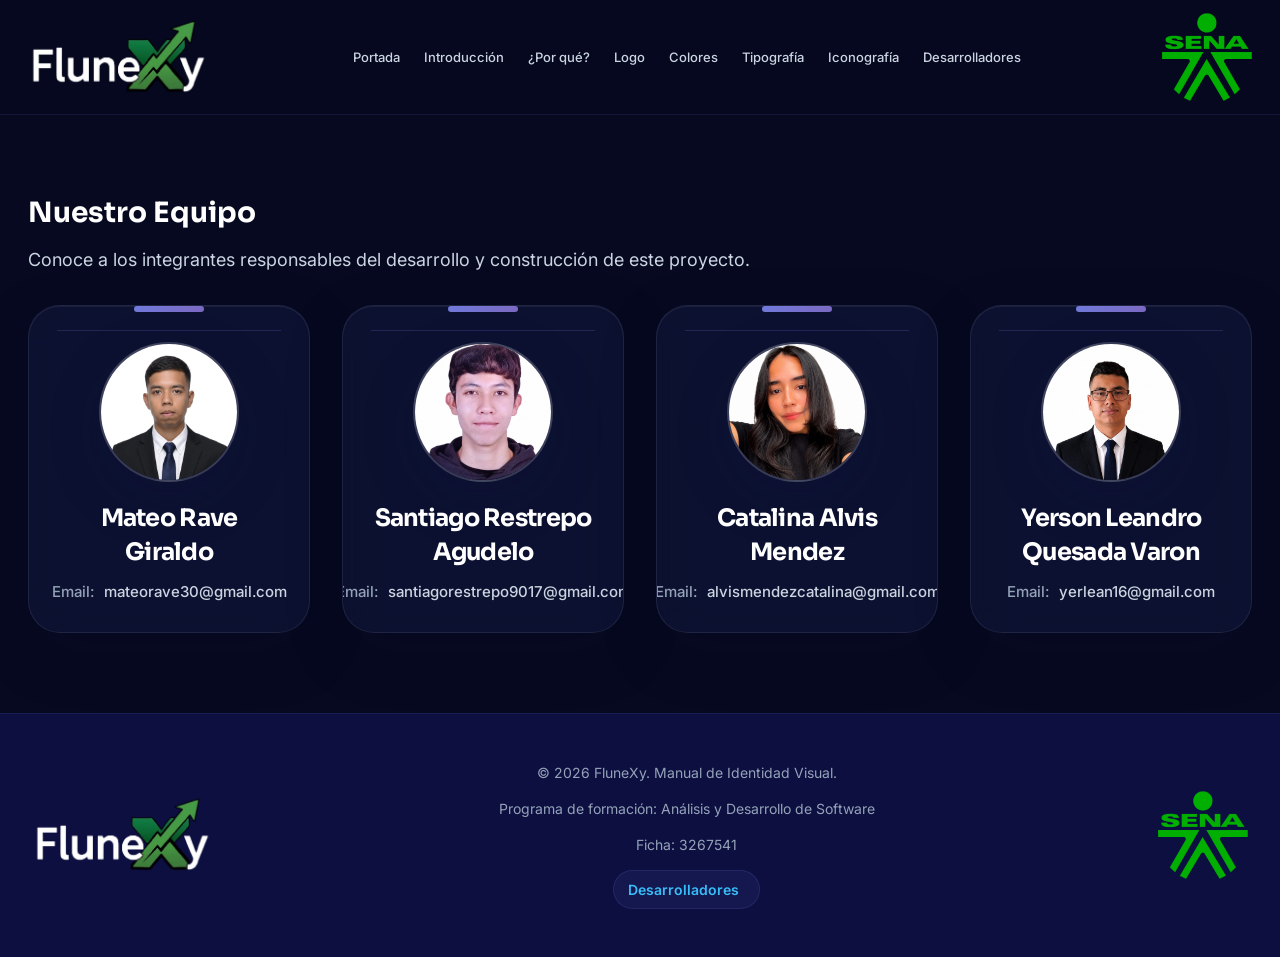
==== html/desarrolladores.html @ 852be143 "estructura manual identidad" ====
<!doctype html>
<html lang="es">
  <head>
    <meta charset="UTF-8" />
    <meta name="viewport" content="width=device-width, initial-scale=1.0" />
    <title>Desarrolladores - FluneXy</title>
    <link rel="preconnect" href="https://fonts.googleapis.com" />
    <link rel="preconnect" href="https://fonts.gstatic.com" crossorigin />
    <link
      href="https://fonts.googleapis.com/css2?family=Sora:wght@400;600;700&family=Inter:wght@400;500;600&display=swap"
      rel="stylesheet"
    />
    <link rel="stylesheet" href="../css/style.css" />
  </head>
  <body>
    <header class="header">
      <div class="header-container">
        <a class="logo-header" href="index.html" aria-label="Volver al inicio">
          <img
            src="../assets/images/flunexy logo.png"
            alt="FluneXy logo"
            width="48"
            height="48"
          />
        </a>
        <nav class="nav-header">
          <a href="index.html#portada">Portada</a>
          <a href="index.html#introduccion">Introducción</a>
          <a href="index.html#por-que">¿Por qué?</a>
          <a href="index.html#logotipo">Logo</a>
          <a href="index.html#colores">Colores</a>
          <a href="index.html#tipografia">Tipografía</a>
          <a href="index.html#iconografia">Iconografía</a>
          <a href="desarrolladores.html">Desarrolladores</a>
        </nav>
        <img
          class="logo-sena"
          src="../assets/images/logoSena.png"
          alt="SENA logo"
          width="60"
          height="60"
        />
      </div>
    </header>

    <main>
      <section class="section">
        <div class="container">
          <h1>Nuestro Equipo</h1>
          <p>
            Conoce a los integrantes responsables del desarrollo y construcción
            de este proyecto.
          </p>

          <div class="team-grid">
            <article class="team-card">
              <div class="team-card-line"></div>
              <div class="team-avatar">
                <img
                  src="../assets/images/Mateo Rave Giraldo.jpeg"
                  alt="Mateo Rave Giraldo"
                />
              </div>
              <div class="team-card-content">
                <h3>Mateo Rave Giraldo</h3>
                <p class="team-phone">
                  <span>Email:</span> mateorave30@gmail.com
                </p>
              </div>
            </article>

            <article class="team-card">
              <div class="team-card-line"></div>
              <div class="team-avatar">
                <img
                  src="../assets/images/Santiago Restrepo Agudelo.jfif"
                  alt="Santiago Restrepo Agudelo"
                />
              </div>
              <div class="team-card-content">
                <h3>Santiago Restrepo Agudelo</h3>
                <p class="team-phone">
                  <span>Email:</span> santiagorestrepo9017@gmail.com
                </p>
              </div>
            </article>

            <article class="team-card">
              <div class="team-card-line"></div>
              <div class="team-avatar">
                <img
                  src="../assets/images/Luzdiwi Catalina.jpeg"
                  alt="Luzdiwi Catalina Mendez Galvis"
                />
              </div>
              <div class="team-card-content">
                <h3>Catalina Alvis Mendez</h3>
                <p class="team-phone">
                  <span>Email:</span> alvismendezcatalina@gmail.com
                </p>
              </div>
            </article>

            <article class="team-card">
              <div class="team-card-line"></div>
              <div class="team-avatar">
                <img
                  src="../assets/images/Yerson Leandro Quesada.jfif"
                  alt="Yerson Leandro Quesada Varon"
                />
              </div>
              <div class="team-card-content">
                <h3>Yerson Leandro Quesada Varon</h3>
                <p class="team-phone">
                  <span>Email:</span> yerlean16@gmail.com
                </p>
              </div>
            </article>
          </div>
        </div>
      </section>
    </main>

    <footer class="footer">
      <div class="footer-content">
        <img
          src="../assets/images/flunexy logo.png"
          alt="FluneXy logo"
          width="80"
          height="80"
          class="footer-logo-flunexy"
        />
        <div class="footer-text">
          <p>&copy; 2026 FluneXy. Manual de Identidad Visual.</p>
          <p>Programa de formación: Análisis y Desarrollo de Software</p>
          <p>Ficha: 3267541</p>
          <p>
            <a class="footer-action-link" href="desarrolladores.html"
              >Desarrolladores <span aria-hidden="true"></span
            ></a>
          </p>
        </div>
        <img
          src="../assets/images/logoSena.png"
          alt="SENA logo"
          width="70"
          height="70"
          class="footer-logo-sena"
        />
      </div>
    </footer>
  </body>
</html>
---- css/style.css ----
@import url(Tokens.css);
* {
    margin: 0;
    padding: 0;
    box-sizing: border-box;
}

body {
    font-family: 'Inter', sans-serif;
    background-color: var(--bg-deep);
    color: var(--slate300);
    line-height: 1.6;
    overflow-x: hidden;
}

/* HEADER */
.header {
    background-color: rgba(var(--bg-deep-rgb), 0.95);
    backdrop-filter: blur(10px);
    position: sticky;
    top: 0;
    z-index: 1000;
    border-bottom: 1px solid rgba(var(--indigo-rgb), 0.1);
}

.header-container {
    max-width: 1440px;
    margin: 0 auto;
    padding: 12px 32px;
    display: flex;
    justify-content: space-between;
    align-items: center;
    gap: 24px;
}

.logo-header {
    display: flex;
    align-items: center;
    gap: 12px;
    font-family: 'Sora', sans-serif;
    font-size: 24px;
    font-weight: 700;
    color: var(--white);
    text-decoration: none;
}

.logo-header img {
    height: 80px;
    width: auto;
    max-height: 80px;
    object-fit: contain;
}

.logo-preview img,
.logo-incorrect img {
    width: 100%;
    height: 100%;
    object-fit: cover;
    display: block;
}

.logo-hero {
    margin-bottom: 48px;
}

.logo-hero img {
    width: 280px;
    height: 280px;
    object-fit: contain;
}

.logo-content {
    display: flex;
    align-items: center;
    justify-content: center;
}

.hero-content {
    text-align: center;
    z-index: 1;
    max-width: 600px;
    display: flex;
    flex-direction: column;
    align-items: center;
    gap: 28px;
}

.nav-header {
    display: flex;
    gap: 20px;
    align-items: center;
}

.logo-incorrect img {
    width: auto;
    max-width: 180px;
    height: auto;
    max-height: 180px;
}

.nav-header a {
    color: var(--slate300);
    text-decoration: none;
    font-size: 14px;
    font-weight: 500;
    transition: color 0.3s ease;
    white-space: nowrap;
}

.nav-header a:hover {
    color: var(--indigo);
}

/* UTILITY CLASSES */
.container {
    max-width: 1440px;
    margin: 0 auto;
    padding: 0 32px;
}

.section {
    padding: 120px 0;
}

.section.bg-card {
    background-color: var(--bg-card);
}

.section h2 {
    margin-bottom: 56px;
}

/* TYPOGRAPHY */
h1 {
    font-family: 'Sora', sans-serif;
    font-size: 48px;
    font-weight: 700;
    line-height: 1.25;
    margin-bottom: 16px;
    color: var(--white);
}

h2 {
    font-family: 'Sora', sans-serif;
    font-size: 36px;
    font-weight: 600;
    line-height: 1.33;
    margin-bottom: 48px;
    color: var(--white);
}

h3 {
    font-family: 'Sora', sans-serif;
    font-size: 28px;
    font-weight: 700;
    line-height: 1.4;
    margin-bottom: 24px;
    color: var(--white);
}

p {
    font-family: 'Inter', sans-serif;
    font-size: 18px;
    font-weight: 400;
    line-height: 1.5;
    color: var(--slate300);
}

code {
    font-family: 'Courier New', monospace;
    background-color: rgba(var(--indigo-rgb), 0.1);
    padding: 4px 8px;
    border-radius: 4px;
    color: var(--indigo);
    font-size: 16px;
}

/* HERO SECTION */
.hero {
    padding: 120px 32px;
    display: flex;
    align-items: center;
    justify-content: center;
    min-height: 100vh;
    background: linear-gradient(135deg, var(--bg-deep) 0%, var(--bg-card) 100%);
    position: relative;
    overflow: hidden;
}

.hero::before {
    content: '';
    position: absolute;
    width: 400px;
    height: 400px;
    background: radial-gradient(circle, rgba(var(--indigo-rgb), 0.1) 0%, transparent 70%);
    border-radius: 50%;
    top: 10%;
    right: 5%;
    pointer-events: none;
}

.hero::after {
    content: '';
    position: absolute;
    width: 300px;
    height: 300px;
    background: radial-gradient(circle, rgba(var(--violet-rgb), 0.1) 0%, transparent 70%);
    border-radius: 50%;
    bottom: 10%;
    left: 5%;
    pointer-events: none;
}

.hero-content {
    text-align: center;
    z-index: 1;
    max-width: 600px;
}

.logo-hero {
    margin-bottom: 48px;
}

.logo-sena {
    width: 90px;
    height: 90px;
    object-fit: contain;
}



.hero h1 {
    font-size: 64px;
    margin-bottom: 16px;
    background: linear-gradient(135deg, var(--indigo) 0%, var(--violet) 100%);
    -webkit-background-clip: text;
    -webkit-text-fill-color: transparent;
    background-clip: text;
}

.subtitle {
    font-size: 28px;
    color: var(--slate300);
    margin-bottom: 16px;
}

.description {
    font-size: 18px;
    color: var(--slate400);
}

/* INTRO SECTION */
.intro-content {
    display: grid;
    grid-template-columns: 1fr;
    gap: 32px;
}

.intro-text p {
    margin-bottom: 20px;
    font-size: 18px;
    line-height: 1.8;
    color: var(--slate300);
}

/* WHY GRID */
.why-grid {
    display: grid;
    grid-template-columns: repeat(auto-fit, minmax(250px, 1fr));
    gap: 32px;
    margin-top: 32px;
}

.why-list{
  display: grid;
  gap: 20px;
}

.why-card {
    background-color: rgba(var(--indigo-rgb), 0.05);
    border: 1px solid rgba(var(--indigo-rgb), 0.2);
    padding: 32px;
    border-radius: 16px;
    transition: all 0.3s ease;
}

.why-card:hover {
    background-color: rgba(var(--indigo-rgb), 0.1);
    border-color: rgba(var(--indigo-rgb), 0.4);
    transform: translateY(-4px);
}

.why-card h3 {
    margin-bottom: 16px;
}

.why-card p {
    font-size: 16px;
}

.team-grid {
    display: grid;
    grid-template-columns: repeat(4, minmax(0, 1fr));
    gap: 32px;
    margin-top: 32px;
}

.team-card {
    position: relative;
    background: rgba(15, 20, 55, 0.75);
    border: 1px solid rgba(255, 255, 255, 0.08);
    border-radius: 32px;
    padding: 36px 28px 28px;
    display: flex;
    flex-direction: column;
    align-items: center;
    gap: 20px;
    text-align: center;
    overflow: hidden;
    transition: transform 0.3s ease, box-shadow 0.3s ease, background 0.3s ease;
    box-shadow:
        0 20px 60px rgba(7, 9, 32, 0.18),
        inset 0 1px 0 rgba(255, 255, 255, 0.06);
    backdrop-filter: blur(18px);
}

.team-card::before {
    content: '';
    position: absolute;
    top: 0;
    left: 50%;
    transform: translateX(-50%);
    width: 70px;
    height: 6px;
    background: linear-gradient(135deg, rgba(var(--indigo-rgb), 0.95), rgba(var(--violet-rgb), 0.8));
    border-radius: 999px;
    opacity: 0.9;
}

.team-card:hover {
    transform: translateY(-10px);
    box-shadow:
        0 30px 80px rgba(7, 9, 32, 0.25),
        inset 0 1px 0 rgba(255, 255, 255, 0.08);
    background: rgba(15, 20, 55, 0.88);
}

.team-card:hover .team-avatar {
    transform: scale(1.04);
}

.team-card-line {
    position: absolute;
    top: 24px;
    left: 28px;
    right: 28px;
    height: 1px;
    background: rgba(var(--indigo-rgb), 0.18);
}

.team-card-badge {
    position: absolute;
    top: 22px;
    right: 28px;
    background: rgba(var(--green-rgb), 0.14);
    color: var(--green);
    border: 1px solid rgba(var(--green-rgb), 0.26);
    padding: 6px 12px;
    border-radius: 999px;
    font-size: 13px;
    font-weight: 600;
    letter-spacing: 0.02em;
}

.team-avatar {
    width: 140px;
    height: 140px;
    border-radius: 50%;
    overflow: hidden;
    display: grid;
    place-items: center;
    background: linear-gradient(180deg, rgba(255, 255, 255, 0.08), rgba(255, 255, 255, 0.02));
    border: 2px solid rgba(255, 255, 255, 0.16);
    box-shadow: 0 18px 50px rgba(15, 20, 55, 0.25);
    transition: transform 0.3s ease, box-shadow 0.3s ease;
}

.team-avatar img {
    width: 100%;
    height: 100%;
    object-fit: cover;
    display: block;
}

.team-card-content {
    width: 100%;
    display: flex;
    flex-direction: column;
    gap: 12px;
    align-items: center;
}

.team-card h3 {
    margin: 0;
    font-size: 24px;
    letter-spacing: -0.03em;
    color: var(--white);
}

.team-role {
    margin: 0;
    padding: 8px 18px;
    border-radius: 999px;
    background: rgba(var(--indigo-rgb), 0.12);
    color: var(--slate100);
    font-size: 14px;
    font-weight: 600;
}

.team-phone {
    margin: 0;
    display: flex;
    align-items: center;
    gap: 10px;
    color: var(--slate300);
    font-size: 15px;
    font-weight: 500;
}

.team-phone span {
    color: var(--slate400);
}

.team-contact {
    display: inline-flex;
    align-items: center;
    justify-content: center;
    gap: 10px;
    width: 100%;
    max-width: 220px;
    padding: 14px 20px;
    border-radius: 999px;
    background: linear-gradient(135deg, rgba(var(--indigo-rgb), 0.9), rgba(var(--violet-rgb), 0.85));
    color: var(--white);
    text-decoration: none;
    font-weight: 600;
    transition: transform 0.3s ease, box-shadow 0.3s ease, opacity 0.3s ease;
    box-shadow: 0 14px 30px rgba(var(--indigo-rgb), 0.2);
}

.team-contact:hover {
    transform: translateY(-2px);
    box-shadow: 0 18px 38px rgba(var(--indigo-rgb), 0.28);
    opacity: 0.98;
}

@media (max-width: 1024px) {
    .team-grid {
        grid-template-columns: repeat(2, minmax(0, 1fr));
    }
}

@media (max-width: 768px) {
    .team-grid {
        grid-template-columns: 1fr;
    }

    .team-card {
        padding: 28px 22px 24px;
    }

    .team-avatar {
        width: 128px;
        height: 128px;
    }

    .team-card h3 {
        font-size: 22px;
    }

    .team-contact {
        max-width: 100%;
    }
}

/* KEYWORDS */
.keywords-grid {
    display: grid;
    grid-template-columns: repeat(4, 1fr);
    gap: 20px;
    margin-top: 32px;
}

.keyword-badge {
    background: linear-gradient(135deg, var(--indigo) 0%, var(--violet) 100%);
    color: var(--white);
    padding: 16px 28px;
    border-radius: 12px;
    text-align: center;
    font-weight: 600;
    font-family: 'Sora', sans-serif;
    font-size: 16px;
    transition: all 0.3s ease;
    box-shadow: 0 4px 12px rgba(var(--indigo-rgb), 0.2);
}

.keyword-badge:hover {
    background: linear-gradient(135deg, var(--violet) 0%, var(--indigo) 100%);
    transform: translateY(-4px);
    box-shadow: 0 8px 20px rgba(var(--indigo-rgb), 0.3);
}

/* LOGO SECTION */
.logo-main-grid {
    display: grid;
    grid-template-columns: 1.1fr 0.9fr;
    gap: 32px;
    margin-bottom: 64px;
}

.logo-main-panel {
    background-color: rgba(var(--indigo-rgb), 0.05);
    border: 1px solid rgba(var(--indigo-rgb), 0.2);
    border-radius: 24px;
    padding: 32px;
}

.logo-panel-header h3 {
    margin-bottom: 8px;
}

.logo-panel-header p {
    margin: 0;
    color: var(--slate400);
    font-size: 14px;
}

.logo-cards-list {
    display: grid;
    gap: 24px;
    margin-top: 32px;
}

/* Slightly lower and enlarge the Splash Screen image (3rd card) */
.logo-cards-list .logo-card:nth-child(3) .logo-preview img {
    margin-top: 8px;
    width: auto;
    max-width: 100%;
    height: auto;
    max-height: 100%;
    object-fit: contain;
    display: block;
}

.logo-card {
    display: flex;
    align-items: center;
    gap: 24px;
    padding: 20px;
    background-color: rgba(var(--bg-card-rgb), 0.9);
    border: 1px solid rgba(var(--indigo-rgb), 0.2);
    border-radius: 20px;
}

.logo-preview {
    min-width: 96px;
    min-height: 96px;
    display: flex;
    align-items: center;
    justify-content: center;
    padding: 0;
    overflow: hidden;
    background-color: transparent;
    border: 2px solid rgba(var(--indigo-rgb), 0.3);
    border-radius: 12px;
    box-shadow: 0 4px 12px rgba(var(--indigo-rgb), 0.15);
}

.logo-preview.large {
    width: 120px;
    height: 120px;
}

.logo-preview.compact {
    width: 120px;
    height: 120px;
}

.logo-preview.small {
    width: 120px;
    height: 120px;
}

/* Remove decorative box for Usos Correctos list: only show raw images */
.logo-cards-list .logo-preview {
    border: none;
    box-shadow: none;
    background-color: transparent;
    border-radius: 0;
    padding: 0;
}

.logo-preview svg {
    width: 100%;
    height: 90%;
}

.logo-card-copy {
    display: flex;
    flex-direction: column;
    gap: 8px;
}

.logo-card-title {
    font-family: 'Sora', sans-serif;
    font-size: 18px;
    font-weight: 600;
    color: var(--white);
    margin: 0;
}

.logo-card-copy p {
    margin: 0;
    color: var(--slate300);
    font-size: 16px;
    line-height: 1.5;
}

.logo-perimeter-card {
    display: flex;
    flex-direction: column;
    gap: 24px;
    padding: 32px;
    border-radius: 24px;
    border: 1px solid rgba(var(--sky-rgb), 0.2);
    background-color: rgba(var(--bg-card-rgb), 0.95);
    border: 1px solid rgba(var(--indigo-rgb), 0.2);
}

.logo-perimeter-card h3 {
    display: flex;
    flex-wrap: wrap;
    align-items: center;
    gap: 12px;
    color: var(--white);
    font-size: 20px;
    margin: 0;
}

.logo-perimeter-card h3 span {
    color: var(--green);
    font-family: 'Sora', sans-serif;
    font-weight: 700;
}

.logo-perimeter-card p {
    margin: 0;
    color: var(--slate300);
    font-size: 14px;
}

.perimeter-diagram {
    position: relative;
    display: flex;
    justify-content: center;
    padding: 32px 0;
}

.perimeter-border {
    position: relative;
    width: 100%;
    max-width: 360px;
    min-height: 220px;
    border: 1px dashed rgba(var(--sky-rgb), 0.4);
    border-radius: 24px;
    display: flex;
    align-items: center;
    justify-content: center;
    background-color: rgba(var(--sky-rgb), 0.04);
}

.perimeter-image {
    width: 100%;
    max-width: 520px;
    height: auto;
    border-radius: 16px;
    object-fit: contain;
}

.perimeter-label {
    position: absolute;
    font-size: 12px;
    font-weight: 700;
    color: var(--green);
    background-color: rgba(var(--bg-deep-rgb), 0.95);
    padding: 4px 10px;
    border-radius: 999px;
}

.perimeter-label.top {
    top: -10px;
    left: 50%;
    transform: translateX(-50%);
}

.perimeter-label.bottom {
    bottom: -10px;
    left: 50%;
    transform: translateX(-50%);
}

.perimeter-label.left {
    left: -10px;
    top: 50%;
    transform: translateY(-50%);
}

.perimeter-label.right {
    right: -10px;
    top: 50%;
    transform: translateY(-50%);
}

.perimeter-logo {
    display: inline-flex;
    align-items: center;
    gap: 8px;
    font-family: 'Sora', sans-serif;
    font-size: 32px;
    font-weight: 700;
    color: var(--white);
}

.perimeter-logo .logo-x {
    color: var(--sky);
}

.perimeter-formula {
    font-family: 'Sora', sans-serif;
    font-size: 18px;
    font-weight: 700;
    color: var(--green);
}

.perimeter-note {
    display: grid;
    gap: 8px;
    color: var(--slate400);
    font-size: 13px;
    line-height: 1.6;
}

/* Reusable old logo styles kept for compatibility if needed */
.logo-section {
    margin-bottom: 64px;
}

.logo-usage-card {
    display: flex;
    flex-direction: column;
    align-items: center;
    gap: 16px;
}

.logo-display {
    width: 100%;
    height: 300px;
    background-color: rgba(var(--indigo-rgb), 0.05);
    border: 2px solid rgba(var(--indigo-rgb), 0.2);
    border-radius: 16px;
    display: flex;
    align-items: center;
    justify-content: center;
}

.logo-display.compact {
    height: 200px;
}

.logo-display.small {
    height: 150px;
}

.logo-display svg {
    width: 100%;
    height: 100%;
    object-fit: contain;
}

.logo-usage-card p {
    text-align: center;
    font-weight: 600;
    color: var(--white);
}

.logo-usage-card span {
    font-size: 12px;
    color: var(--slate400);
}

/* INCORRECT USAGE */
.incorrect-usage-grid {
    display: grid;
    grid-template-columns: repeat(auto-fit, minmax(200px, 1fr));
    gap: 32px;
}

.incorrect-usage-card {
    display: flex;
    flex-direction: column;
    align-items: center;
    gap: 16px;
}

.logo-incorrect {
    width: 100%;
    height: 240px;
    background-color: rgba(var(--red-rgb), 0.05);
    border: 2px dashed var(--red);
    border-radius: 16px;
    display: flex;
    align-items: center;
    justify-content: center;
}

.logo-incorrect.grayscale {
    filter: grayscale(1);
}

.logo-incorrect.rotated {
    transform: rotate(45deg);
}

.logo-incorrect.shadow {
    filter: drop-shadow(0 0 20px rgba(var(--red-rgb), 0.5));
}

.logo-incorrect svg {
    width: 100px;
    height: 100px;
    object-fit: contain;
}

.incorrect-usage-card p {
    text-align: center;
    color: var(--red);
    font-weight: 600;
}

/* COLOR GRID */
.colors-subsection {
    margin-bottom: 64px;
}

.colors-subsection h3 {
    margin-bottom: 32px;
    color: var(--white);
}

.color-grid {
    display: grid;
    grid-template-columns: repeat(auto-fit, minmax(220px, 1fr));
    gap: 24px;
    margin-bottom: 48px;
}

/* Professional color card (updated: premium look) */
.color-card {
    display: flex;
    flex-direction: column;
    height: 420px; /* uniform card height */
    border-radius: 18px; /* larger rounded corners */
    overflow: hidden;
    background-color: var(--bg-card);
    box-shadow: 0 12px 30px rgba(2,6,23,0.35);
    transition: transform 0.18s ease, box-shadow 0.18s ease;
}
.color-card:hover {
    transform: translateY(-6px);
    box-shadow: 0 20px 50px rgba(2,6,23,0.38);
}

/* Highlight BG Deep color swatch with white border */
.color-card.dark-bg-card .color-top {
    border: 3px solid rgba(255, 255, 255, 0.3);
}

/* Top: visual swatch occupies ~68% */
.color-top {
    flex: 68;
    min-height: 220px; /* ensure visible swatch height */
    background-size: cover;
    background-position: center;
    border-top-left-radius: 18px;
    border-top-right-radius: 18px;
}

/* Bottom: information area ~32% */
.color-bottom {
    flex: 32;
    padding: 12px 14px;
    display: flex;
    flex-direction: column;
    justify-content: flex-start;
    gap: 4px;
    background-color: var(--bg-card);
    border-bottom-left-radius: 18px;
    border-bottom-right-radius: 18px;
}

/* Force light swatches to render correctly (white / very light colors) */
.color-top[data-contrast="light"] {
    background-color: var(--bg-light) !important;
    box-shadow: inset 0 0 0 1px rgba(2,6,23,0.02);
    border: 1px solid rgba(2,6,23,0.04);
}

/* Ensure HEX text is readable on light swatches */
.color-top[data-contrast="light"] + .color-bottom .hex-value {
    color: var(--slate900);
}

.color-divider {
    height: 1px;
    background-color: rgba(var(--slate300-rgb), 0.06);
    margin-bottom: 8px;
}

.color-name {
    font-family: 'Sora', sans-serif;
    font-weight: 700;
    color: var(--white);
    font-size: 16px;
    margin: 0;
    padding-bottom: 2px;
}

.color-codes {
    display: grid;
    grid-template-columns: repeat(3, 1fr);
    gap: 6px 12px;
    font-size: 13px;
    color: var(--slate300);
    align-items: center;
}
.color-codes .label {
    display: block;
    font-size: 11px;
    color: var(--slate400);
    margin-bottom: 2px;
}

/* Highlight HEX visually (first code column) */
.color-codes > div:first-child code {
    display: inline-block;
    background: linear-gradient(90deg, rgba(var(--indigo-rgb),0.12), rgba(var(--violet-rgb),0.08));
    padding: 6px 10px;
    border-radius: 8px;
    font-weight: 700;
    color: var(--white);
    box-shadow: 0 6px 18px rgba(2,6,23,0.24);
    font-size: 14px;
}

.color-use {
    font-size: 13px;
    color: var(--slate300);
}

/* Technical table for RGB / HEX / CMYK - vertical aligned */
.tech-table {
    display: flex;
    flex-direction: column;
    gap: 4px;
    margin-top: 2px;
}
.tech-row {
    display: flex;
    align-items: center;
    gap: 8px;
}
.tech-label {
    width: 48px;
    font-size: 11px;
    font-weight: 700;
    text-transform: uppercase;
}
.tech-value {
    font-size: 12px;
    color: var(--slate300);
}
.tech-label.rgb { color: var(--indigo); }
.tech-label.hex { color: var(--violet); }
.tech-label.cmyk { color: var(--sky); }

/* HEX emphasized */
.hex-value {
    font-family: 'Sora', sans-serif;
    font-weight: 800;
    font-size: 18px;
    letter-spacing: -0.01em;
    color: var(--white);
}


.color-top[data-contrast="dark"] + .color-bottom .color-name,
.color-top[data-contrast="dark"] + .color-bottom .color-codes,
.color-top[data-contrast="dark"] + .color-bottom .color-use {
    color: var(--white);
}

.color-top[data-contrast="light"] + .color-bottom .color-name,
.color-top[data-contrast="light"] + .color-bottom .color-codes,
.color-top[data-contrast="light"] + .color-bottom .color-use {
    color: var(--slate900);
}

/* Fondos large showcase */
.fondos-hero {
    display: flex;
    gap: 24px;
    margin-bottom: 24px;
}

.fondo-card {
    flex: 1;
    display: flex;
    flex-direction: column;
    gap: 12px;
    align-items: center;
    padding: 24px;
    border-radius: 12px;
}

.fondo-card.dark {
    background-color: rgba(var(--violet-rgb), 0.15);
}

.fondo-card.light {
    background-color: rgba(var(--violet-rgb), 0.08);
}

.fondo-swatch {
    width: 100%;
    height: 80px;
    border-radius: 8px;
    border: 10px solid rgba(var(--slate300), 0.15);
    box-shadow: 0 8px 20px rgba(0, 0, 0, 0.6);
}

.fondo-card.dark .fondo-swatch {
    background-color: var(--bg-deep);
    border: 10px solid rgba(var(--slate300), 0.4);
}

.fondo-card.light .fondo-swatch {
    background-color: var(--bg-light);
    border: 10px solid rgba(var(--slate300), 0.15);
}

.color-swatch:hover {
    transform: scale(1.02);
}

/* Vertical color list for variables */
.colors-subsection .color-list {
    display: flex;
    flex-direction: column;
    gap: 10px;
    margin-top: 12px;
}
.color-list-item {
    display: flex;
    gap: 12px;
    align-items: center;
    padding: 8px 10px;
    border-radius: 8px;
    background: transparent;
}
.color-list-item .swatch {
    width: 44px;
    height: 44px;
    border-radius: 6px;
    flex: 0 0 44px;
    box-shadow: 0 6px 18px rgba(2,6,23,0.5);
}
.color-list-item .meta { display: flex; flex-direction: column; gap: 2px; }
.color-list-item .meta code { background: rgba(2,6,23,0.6); padding: 4px 8px; border-radius: 6px; color: #fff; font-size: 13px; }
.color-list-item .meta .name { font-size: 13px; color: var(--slate400); }

.color-card p {
    margin: 0;
    color: var(--white);
    font-weight: 600;
    font-size: 16px;
}

.color-card code {
    font-size: 14px;
}

.color-card small {
    font-size: 14px;
    color: var(--slate400);
}

/* 60-30-10 RATIO */
.ratio-explanation {
    display: grid;
    grid-template-columns: repeat(auto-fit, minmax(200px, 1fr));
    gap: 24px;
    margin-top: 32px;
}

.ratio-item {
    background-color: rgba(var(--indigo-rgb), 0.1);
    border: 1px solid rgba(var(--indigo-rgb), 0.2);
    padding: 32px;
    border-radius: 12px;
    text-align: center;
    display: flex;
    flex-direction: column;
    gap: 12px;
}

.ratio-percent {
    font-family: 'Sora', sans-serif;
    font-size: 32px;
    font-weight: 700;
    color: var(--indigo);
}

.ratio-name {
    font-size: 14px;
    color: var(--slate300);
}

/* TYPOGRAPHY */
.typography-subsection {
    margin-bottom: 64px;
}

.typography-subsection h3 {
    margin-bottom: 32px;
}

.typography-showcase {
    display: grid;
    grid-template-columns: repeat(auto-fit, minmax(300px, 1fr));
    gap: 32px;
}

.typography-example {
    background-color: rgba(var(--indigo-rgb), 0.05);
    border: 1px solid rgba(var(--indigo-rgb), 0.2);
    padding: 32px;
    border-radius: 12px;
}

.example-h1 {
    font-family: 'Sora', sans-serif;
    font-size: 32px;
    font-weight: 700;
    line-height: 1.25;
    margin-bottom: 16px;
}

.example-h2 {
    font-family: 'Sora', sans-serif;
    font-size: 24px;
    font-weight: 600;
    line-height: 1.33;
    margin-bottom: 16px;
}

.example-h3 {
    font-family: 'Sora', sans-serif;
    font-size: 20px;
    font-weight: 700;
    line-height: 1.4;
    margin-bottom: 16px;
}

.example-body {
    font-family: 'Inter', sans-serif;
    font-size: 16px;
    font-weight: 400;
    line-height: 1.5;
    margin-bottom: 16px;
}

.example-medium {
    font-family: 'Inter', sans-serif;
    font-size: 16px;
    font-weight: 500;
    line-height: 1.5;
    margin-bottom: 16px;
}

.example-semibold {
    font-family: 'Inter', sans-serif;
    font-size: 16px;
    font-weight: 600;
    line-height: 1.5;
    margin-bottom: 16px;
}

.spec {
    font-size: 12px;
    color: var(--slate400);
    margin: 0 !important;
}

.combinations-grid {
    display: grid;
    grid-template-columns: repeat(auto-fit, minmax(250px, 1fr));
    gap: 24px;
    margin-top: 32px;
}

.combination-card {
    background-color: rgba(var(--indigo-rgb), 0.05);
    border: 1px solid rgba(var(--indigo-rgb), 0.2);
    padding: 24px;
    border-radius: 12px;
}

.combination-card h3 {
    margin-bottom: 12px;
}

.body-text {
    font-size: 14px;
    margin: 0;
}

/* IMAGE SPECS */
.images-subsection {
    margin-bottom: 64px;
}

.images-subsection h3 {
    margin-bottom: 32px;
}

.image-specs-grid {
    display: grid;
    grid-template-columns: repeat(auto-fit, minmax(220px, 1fr));
    gap: 48px;
    margin-bottom: 48px;
}

.image-spec-card {
    display: flex;
    flex-direction: column;
    align-items: center;
    gap: 20px;
    text-align: center;
    padding: 24px;
    background-color: rgba(var(--bg-card-rgb), 0.9);
    border: 1px solid rgba(129, 140, 248, 0.2);
    border-radius: 20px;
}

.image-placeholder {
    width: 100%;
    max-width: 360px;
    margin-inline: auto;
    background: linear-gradient(135deg, rgba(var(--indigo-rgb), 0.1) 0%, rgba(var(--violet-rgb), 0.1) 100%);
    border: 2px dashed rgba(var(--indigo-rgb), 0.3);
    border-radius: 16px;
    display: flex;
    align-items: center;
    justify-content: center;
    color: var(--slate400);
    font-weight: 600;
    font-size: 14px;
}

.placeholder-hero {
    aspect-ratio: 240 / 320;
    max-width: 240px;
}

.placeholder-banner {
    aspect-ratio: 360 / 160;
    max-width: 360px;
}

.placeholder-card {
    aspect-ratio: 72 / 96;
    max-width: 120px;
}

.placeholder-thumb {
    aspect-ratio: 1 / 1;
    max-width: 80px;
}

.placeholder-avatar {
    aspect-ratio: 1 / 1;
    max-width: 80px;
}

/* WEB/DESKTOP PLACEHOLDERS */
.placeholder-hero-web {
    aspect-ratio: 360 / 480;
    max-width: 240px;
}

.placeholder-banner-web {
    aspect-ratio: 720 / 320;
    max-width: 280px;
}

.placeholder-card-web {
    aspect-ratio: 108 / 144;
    max-width: 120px;
}

.placeholder-thumb-web {
    aspect-ratio: 1 / 1;
    max-width: 80px;
}

.placeholder-avatar-web {
    aspect-ratio: 1 / 1;
    max-width: 80px;
}

.image-spec-card p {
    margin: 0;
    color: var(--white);
    font-weight: 600;
}

.image-spec-card small {
    font-size: 12px;
    color: var(--slate400);
}

/* AVATARS */
.avatar-specs-grid {
    display: grid;
    grid-template-columns: repeat(auto-fit, minmax(180px, 1fr));
    gap: 40px;
    margin-bottom: 56px;
}

.avatar-spec-card {
    display: flex;
    flex-direction: column;
    gap: 18px;
    align-items: center;
}

.avatar-placeholder {
    background: linear-gradient(135deg, rgba(var(--indigo-rgb), 0.25) 0%, rgba(var(--violet-rgb), 0.25) 100%);
    border: 2px solid rgba(var(--indigo-rgb), 0.45);
    border-radius: 50%;
    display: flex;
    align-items: center;
    justify-content: center;
    color: var(--slate400);
    font-weight: 700;
    font-size: 14px;
}

.avatar-placeholder.small {
    width: 48px;
    height: 48px;
}

.avatar-placeholder.medium {
    width: 60px;
    height: 60px;
}

.avatar-placeholder.large {
    width: 72px;
    height: 72px;
}

.avatar-spec-card p {
    margin: 0;
    font-size: 15px;
    color: var(--slate300);
}


/* CONSIDERATIONS */
.considerations-grid {
    display: grid;
    grid-template-columns: repeat(auto-fit, minmax(250px, 1fr));
    gap: 24px;
    margin-top: 32px;
}

.consideration-card {
    background-color: rgba(var(--green-rgb), 0.05);
    border: 1px solid rgba(var(--green-rgb), 0.2);
    padding: 24px;
    border-radius: 12px;
}

.consideration-card h4 {
    color: var(--green);
    font-weight: 600;
    margin-bottom: 8px;
}

.consideration-card p {
    font-size: 14px;
    margin: 0;
}

/* ICONOGRAPHY */
.iconography-subsection {
    margin-bottom: 64px;
}

.iconography-subsection h3 {
    margin-bottom: 32px;
}

.icons-grid-16,
.icons-grid-20,
.icons-grid-24,
.icons-grid-32 {
    display: grid;
    gap: 24px;
    margin-bottom: 48px;
}

.icons-grid-16 {
    grid-template-columns: repeat(auto-fit, minmax(80px, 1fr));
}

.icons-grid-20 {
    grid-template-columns: repeat(auto-fit, minmax(100px, 1fr));
}

.icons-grid-24 {
    grid-template-columns: repeat(auto-fit, minmax(120px, 1fr));
}

.icons-grid-32 {
    grid-template-columns: repeat(auto-fit, minmax(150px, 1fr));
}

.icon-box {
    background-color: rgba(var(--indigo-rgb), 0.1);
    border: 1px solid rgba(var(--indigo-rgb), 0.2);
    border-radius: 12px;
    display: flex;
    align-items: center;
    justify-content: center;
    font-size: 32px;
}

.icon-box.small {
    width: 80px;
    height: 80px;
    font-size: 32px;
}

.icon-box.medium {
    width: 100px;
    height: 100px;
    font-size: 40px;
}

.icon-box.large {
    width: 120px;
    height: 120px;
    font-size: 48px;
}

.icon-box.xlarge {
    width: 150px;
    height: 150px;
    font-size: 56px;
}

/* SVG icons fit */
.icon-box .icon-img {
    width: 60%;
    height: 60%;
    object-fit: contain;
    display: block;
}

.icon-source {
    margin-top: 8px;
    margin-bottom: 12px;
    font-size: 18px;
    color: var(--slate300);
}
.icon-source a {
    color: var(--indigo);
    text-decoration: underline;
}

/* PRACTICES */
.practices-grid {
    display: grid;
    grid-template-columns: repeat(auto-fit, minmax(250px, 1fr));
    gap: 24px;
    margin-top: 32px;
}

.practice-card {
    background-color: rgba(var(--sky-rgb), 0.05);
    border: 1px solid rgba(var(--sky-rgb), 0.2);
    padding: 24px;
    border-radius: 12px;
}

.practice-card h4 {
    color: var(--sky);
    font-weight: 600;
    margin-bottom: 8px;
}

.practice-card p {
    font-size: 14px;
    margin: 0;
}

/* SUMMARY SECTION */
.summary-grid {
    display: grid;
    grid-template-columns: repeat(auto-fit, minmax(300px, 1fr));
    gap: 32px;
    margin-bottom: 64px;
}

.summary-card {
    background-color: rgba(var(--indigo-rgb), 0.05);
    border: 1px solid rgba(var(--indigo-rgb), 0.2);
    padding: 32px;
    border-radius: 16px;
}

.summary-card h3 {
    margin-bottom: 16px;
}

.summary-card p {
    margin: 0;
    font-size: 14px;
}


/* FOOTER */
.footer {
    background-color: var(--bg-card);
    border-top: 1px solid rgba(var(--indigo-rgb), 0.1);
    padding: 48px 32px;
}

.footer-content {
    max-width: 1440px;
    margin: 0 auto;
    display: grid;
    grid-template-columns: auto 1fr auto;
    align-items: center;
    gap: 32px;
}

.footer-logo-flunexy {
    height: 80px;
    width: auto;
    max-height: 80px;
    object-fit: contain;
}
.footer-logo-sena {
    width: 90px;
    height: 90px;
    object-fit: contain;
}

.footer-text {
    display: flex;
    flex-direction: column;
    gap:15px;
    text-align: center;
}
/* Footer link styling */
.footer-text a {
    color: var(--sky);
    text-decoration-thickness: 2px;
    text-underline-offset: 4px;
    text-decoration-color: rgba(var(--sky-rgb), 0.95);
    transition: color 0.2s ease, transform 0.2s ease, text-decoration-color 0.2s ease;
}
.footer-text a:hover {
    color: var(--violet);
    transform: translateY(-2px);
    text-decoration-color: rgba(var(--violet-rgb), 0.95);
}
.footer-text a:focus {
    outline: 2px solid rgba(var(--indigo-rgb), 0.14);
    outline-offset: 3px;
}

    .footer-action-link {
        display: inline-flex;
        align-items: center;
        gap: 0.35rem;
        padding: 8px 14px;
        border-radius: 999px;
        background-color: rgba(var(--indigo-rgb), 0.08);
        color: var(--indigo);
        font-weight: 600;
        text-decoration: none;
        border: 1px solid rgba(var(--indigo-rgb), 0.12);
        box-shadow: inset 0 0 0 1px transparent;
        transition: transform 0.2s ease, color 0.2s ease, background-color 0.2s ease, border-color 0.2s ease;
    }

    .footer-action-link:hover,
    .footer-action-link:focus-visible {
        color: var(--violet);
        transform: translateY(-1px);
        background-color: rgba(var(--violet-rgb), 0.12);
        border-color: rgba(var(--violet-rgb), 0.2);
    }

    .footer-content p {
        margin: 0;
        font-size: 14px;
        color: var(--slate400);
    }

    .footer-text a:not(.footer-action-link) {
        color: var(--slate400);
        text-decoration: none;
        transition: color 0.3s ease;
    }

    .footer-text {
        align-items: center;
    }

    .footer-logo-flunexy {
        height: 80px;
        width: auto;
        max-height: 80px;
    }
    .footer-logo-sena {
        width: 90px;
        height: 90px;
    }


/* RESPONSIVE DESIGN */
@media (max-width: 1440px) {
    .container {
        padding: 0 32px;
    }
}

@media (max-width: 1280px) {
    .container {
        padding: 0 28px;
    }

    h1 {
        font-size: 28px;
    }

    h2 {
        font-size: 22px;
    }

    .header-container {
        padding: 12px 28px;
    }

    .nav-header {
        gap: 24px;
    }

    .nav-header a {
        font-size: 13px;
    }

    .hero {
        padding: 80px 28px;
        min-height: 80vh;
    }

    .hero h1 {
        font-size: 40px;
    }

    .section {
        padding: 80px 0;
    }
}

@media (max-width: 1024px) {
    .container {
        padding: 0 24px;
    }

    h1 {
        font-size: 28px;
    }

    h2 {
        font-size: 20px;
        margin-bottom: 32px;
    }

    h3 {
        font-size: 18px;
    }

    .header-container {
        padding: 12px 24px;
    }

    .nav-header {
        gap: 16px;
    }

    .nav-header a {
        font-size: 12px;
    }

    .hero {
        padding: 60px 24px;
        min-height: 70vh;
    }

    .hero h1 {
        font-size: 36px;
    }

    .section {
        padding: 60px 0;
    }

    .team-grid {
        grid-template-columns: repeat(2, minmax(0, 1fr));
    }

    .color-grid,
    .why-grid,
    .logo-usage-grid,
    .image-specs-grid,
    .avatar-specs-grid,
    .icons-grid-16,
    .icons-grid-20,
    .icons-grid-24,
    .icons-grid-32 {
        gap: 20px;
    }

    .mobile-mockup {
        max-width: 100%;
    }
}

@media (max-width: 768px) {
    .header-container {
        flex-direction: column;
        gap: 16px;
        padding: 12px 20px;
    }

    .nav-header {
        flex-wrap: wrap;
        justify-content: center;
        gap: 12px;
    }

    .logo-header {
        font-size: 20px;
    }

    .container {
        padding: 0 20px;
    }

    h1 {
        font-size: 24px;
    }

    h2 {
        font-size: 18px;
        margin-bottom: 24px;
    }

    h3 {
        font-size: 16px;
    }

    p {
        font-size: 14px;
    }

    .hero {
        padding: 40px 20px;
        min-height: 60vh;
    }

    .hero h1 {
        font-size: 28px;
    }

    .subtitle {
        font-size: 18px;
    }

    .description {
        font-size: 14px;
    }

    .section {
        padding: 40px 0;
    }

    .color-grid,
    .why-grid,
    .logo-usage-grid,
    .image-specs-grid,
    .avatar-specs-grid,
    .combinations-grid,
    .considerations-grid,
    .practice-card,
    .summary-grid {
        grid-template-columns: 1fr;
        gap: 16px;
    }

    /* Stack fondos showcase on mobile */
    .fondos-hero { flex-direction: column; gap: 12px; }

    .icons-grid-16,
    .icons-grid-20,
    .icons-grid-24,
    .icons-grid-32 {
        grid-template-columns: repeat(3, 1fr);
        gap: 12px;
    }

    .icon-box.small {
        width: 60px;
        height: 60px;
        font-size: 24px;
    }

    .icon-box.medium {
        width: 80px;
        height: 80px;
        font-size: 32px;
    }

    .icon-box.large {
        width: 100px;
        height: 100px;
        font-size: 40px;
    }

    .icon-box.xlarge {
        width: 120px;
        height: 120px;
        font-size: 48px;
    }

    .incorrect-usage-grid {
        grid-template-columns: repeat(2, 1fr);
    }

    .logo-display {
        height: 200px;
    }

    .logo-display.compact {
        height: 150px;
    }

    .logo-display.small {
        height: 120px;
    }
}

@media (max-width: 480px) {
    body {
        font-size: 14px;
    }

    .header {
        position: relative;
    }

    .header-container {
        flex-direction: column;
        gap: 12px;
        padding: 8px 16px;
    }

    .logo-header {
        font-size: 18px;
    }

    .nav-header {
        width: 100%;
        flex-direction: column;
        gap: 8px;
    }

    .nav-header a {
        font-size: 11px;
        width: 100%;
        text-align: center;
    }

    .container {
        padding: 0 16px;
    }

    h1 {
        font-size: 20px;
    }

    h2 {
        font-size: 16px;
        margin-bottom: 20px;
    }

    h3 {
        font-size: 14px;
        margin-bottom: 16px;
    }

    p {
        font-size: 13px;
    }

    .hero {
        padding: 24px 16px;
        min-height: 50vh;
    }

    .hero h1 {
        font-size: 22px;
    }

    .subtitle {
        font-size: 14px;
    }

    .description {
        font-size: 12px;
    }

    .section {
        padding: 24px 0;
    }

    .logo-hero svg {
        width: 80px;
        height: 80px;
    }

    .color-grid,
    .why-grid,
    .keywords-grid,
    .logo-usage-grid,
    .image-specs-grid,
    .avatar-specs-grid,
    .combinations-grid,
    .considerations-grid,
    .practices-grid,
    .summary-grid {
        grid-template-columns: repeat(2, 1fr);
        gap: 12px;
    }

    .color-swatch {
        height: 100px;
    }

    .icons-grid-16,
    .icons-grid-20,
    .icons-grid-24,
    .icons-grid-32 {
        grid-template-columns: repeat(2, 1fr);
        gap: 10px;
    }

    .icon-box.small {
        width: 50px;
        height: 50px;
        font-size: 20px;
    }

    .icon-box.medium {
        width: 60px;
        height: 60px;
        font-size: 24px;
    }

    .icon-box.large {
        width: 70px;
        height: 70px;
        font-size: 32px;
    }

    .icon-box.xlarge {
        width: 80px;
        height: 80px;
        font-size: 40px;
    }

    .incorrect-usage-grid {
        grid-template-columns: 1fr;
    }

    .logo-display {
        height: 150px;
    }

    .logo-display.compact {
        height: 120px;
    }

    .logo-display.small {
        height: 100px;
    }

    .footer-content {
        gap: 12px;
    }

    .footer-logo-flunexy {
        height: 80px;
        width: auto;
        max-height: 80px;
    }

    .footer-logo-sena {
        width: 90px;
        height: 90px;
    }

    .footer-content p {
        font-size: 12px;
    }

    code {
        font-size: 12px;
    }
}

@media (max-width: 390px) {
    .header-container {
        padding: 8px 12px;
    }

    .container {
        padding: 0 12px;
    }

    .hero {
        padding: 20px 12px;
        min-height: 45vh;
    }

    .section {
        padding: 20px 0;
    }

    h1 {
        font-size: 18px;
    }

    h2 {
        font-size: 14px;
        margin-bottom: 16px;
    }

    .logo-hero svg {
        width: 60px;
        height: 60px;
    }

    .mobile-mockup {
        border-radius: 20px;
    }

    .mobile-content {
        padding: 16px 12px;
    }
}

@media (max-width: 360px) {
    .header {
        padding: 4px 0;
    }

    .header-container {
        padding: 8px 8px;
        gap: 8px;
    }

    .logo-header {
        font-size: 16px;
        gap: 8px;
    }

    .logo-header svg {
        width: 24px;
        height: 24px;
    }

    .nav-header {
        gap: 6px;
    }

    .nav-header a {
        font-size: 10px;
    }

    .container {
        padding: 0 8px;
    }

    h1 {
        font-size: 16px;
        margin-bottom: 12px;
    }

    h2 {
        font-size: 13px;
        margin-bottom: 12px;
    }

    h3 {
        font-size: 12px;
        margin-bottom: 12px;
    }

    p {
        font-size: 12px;
    }

    .hero {
        padding: 16px 8px;
        min-height: 40vh;
    }

    .hero h1 {
        font-size: 20px;
    }

    .subtitle {
        font-size: 12px;
    }

    .section {
        padding: 16px 0;
    }

    .logo-hero svg {
        width: 50px;
        height: 50px;
        margin-bottom: 24px;
    }

    .keywords-grid {
        gap: 8px;
        grid-template-columns: repeat(2, 1fr);
    }

    .keyword-badge {
        padding: 8px 16px;
        font-size: 12px;
    }

    .icons-grid-16,
    .icons-grid-20,
    .icons-grid-24,
    .icons-grid-32 {
        gap: 8px;
    }

    .icon-box.small {
        width: 45px;
        height: 45px;
        font-size: 18px;
    }

    .icon-box.medium {
        width: 50px;
        height: 50px;
        font-size: 20px;
    }

    .icon-box.large {
        width: 60px;
        height: 60px;
        font-size: 28px;
    }

    .icon-box.xlarge {
        width: 70px;
        height: 70px;
        font-size: 32px;
    }

    .mobile-mockup {
        border-radius: 16px;
        max-width: 100%;
    }

    .mobile-header {
        padding: 12px;
        font-size: 12px;
    }

    .color-grid {
        gap: 8px;
    }

    .color-swatch {
        height: 80px;
    }

    .color-card p {
        font-size: 12px;
    }

    .color-card small,
    .color-card code {
        font-size: 10px;
    }

    .ratio-item {
        padding: 16px;
    }

    .ratio-percent {
        font-size: 24px;
    }

    .ratio-name {
        font-size: 12px;
    }

    .why-card {
        padding: 16px;
    }

    .why-card h3 {
        font-size: 12px;
        margin-bottom: 8px;
    }

    .why-card p {
        font-size: 12px;
    }

    .footer-content {
        flex-direction: column;
        gap: 12px;
    }

    .footer-logo-flunexy {
        height: 80px;
        width: auto;
        max-height: 80px;
    }

    .footer-logo-sena {
        width: 90px;
        height: 90px;
    }

    .footer-content p {
        font-size: 10px;
    }

    code {
        font-size: 10px;
        padding: 2px 6px;
    }

    .spec {
        font-size: 10px;
    }
}

/* MOBILE & DESKTOP SPECIFICATIONS */
.specs-subsection {
    margin-bottom: 48px;
}

.specs-intro {
    display: block;
    font-size: 16px;
    color: var(--slate300);
    margin-bottom: 24px;
}

.specs-intro strong {
    color: var(--indigo);
    font-weight: 700;
}

/* Typography Specs Grid */
.typography-specs-grid {
    display: grid;
    grid-template-columns: repeat(auto-fit, minmax(200px, 1fr));
    gap: 20px;
    margin: 24px 0;
}

.typography-spec-card {
    background-color: rgba(var(--indigo-rgb), 0.08);
    border: 1px solid rgba(var(--indigo-rgb), 0.3);
    padding: 24px;
    border-radius: 16px;
    display: flex;
    flex-direction: column;
    gap: 12px;
    transition: all 0.3s ease;
}

.typography-spec-card:hover {
    background-color: rgba(var(--indigo-rgb), 0.15);
    border-color: rgba(var(--indigo-rgb), 0.5);
    transform: translateY(-4px);
}

.spec-size {
    font-family: 'Sora', sans-serif;
    font-size: 24px;
    font-weight: 700;
    color: var(--indigo);
}

.spec-font {
    font-family: 'Sora', sans-serif;
    font-size: 14px;
    font-weight: 600;
    color: var(--slate300);
}

.spec-usage {
    font-size: 13px;
    color: var(--slate400);
}

.spec-example {
    font-size: 14px;
    color: var(--white);
    padding-top: 8px;
    border-top: 1px solid rgba(var(--indigo-rgb), 0.2);
}

/* Extended Specs Grid (for Caption and Small text) */
.typography-specs-extended {
    margin-top: 32px;
    padding: 24px;
    background-color: rgba(var(--violet-rgb), 0.08);
    border: 1px solid rgba(var(--violet-rgb), 0.3);
    border-radius: 16px;
}

.typography-specs-extended h4 {
    font-family: 'Sora', sans-serif;
    font-size: 18px;
    font-weight: 600;
    color: var(--white);
    margin-bottom: 16px;
}

.extended-specs-grid {
    display: grid;
    grid-template-columns: repeat(auto-fit, minmax(150px, 1fr));
    gap: 16px;
}

.extended-spec-card {
    background-color: rgba(var(--bg-deep-rgb), 0.5);
    padding: 16px;
    border-radius: 12px;
    border: 1px solid rgba(var(--violet-rgb), 0.2);
    display: flex;
    flex-direction: column;
    gap: 8px;
}

.extended-spec-card .spec-size {
    font-size: 18px;
}

.spec-context {
    font-size: 12px;
    color: var(--slate400);
}

/* Specs Note */
.specs-note {
    margin-top: 32px;
    padding: 24px;
    background-color: rgba(var(--sky-rgb), 0.08);
    border-left: 4px solid var(--sky);
    border-radius: 12px;
    border: 1px solid rgba(var(--sky-rgb), 0.3);
}

.specs-note h4 {
    font-family: 'Sora', sans-serif;
    font-size: 16px;
    font-weight: 600;
    color: var(--white);
    margin-bottom: 12px;
}

.specs-note p {
    font-size: 14px;
    color: var(--slate300);
    margin: 0;
    line-height: 1.6;
}

/* Image Specs Grid - Mobile */
.image-specs-mobile-grid {
    display: grid;
    grid-template-columns: repeat(auto-fit, minmax(160px, 1fr));
    gap: 16px;
    margin: 24px 0;
}

.image-spec-mobile-card {
    display: flex;
    flex-direction: column;
    align-items: center;
    gap: 12px;
    padding: 16px;
    background-color: rgba(var(--bg-card-rgb), 0.8);
    border: 1px solid rgba(var(--indigo-rgb), 0.2);
    border-radius: 12px;
    text-align: center;
    transition: all 0.3s ease;
}

.image-spec-mobile-card:hover {
    background-color: rgba(var(--bg-card-rgb), 0.95);
    border-color: rgba(var(--indigo-rgb), 0.4);
}

.image-placeholder-mobile {
    width: 100%;
    height: 70px;
    display: flex;
    align-items: center;
    justify-content: center;
    background: linear-gradient(135deg, rgba(var(--indigo-rgb), 0.15), rgba(var(--violet-rgb), 0.1));
    border-radius: 8px;
    font-family: 'Sora', sans-serif;
    font-weight: 600;
    color: var(--indigo);
    font-size: 13px;
}

.image-spec-mobile-card p {
    margin: 0;
    font-family: 'Sora', sans-serif;
    font-weight: 600;
    font-size: 14px;
    color: var(--white);
}

.image-spec-mobile-card small {
    margin: 0;
    font-size: 12px;
    color: var(--slate400);
    line-height: 1.4;
}

/* Image Specs Grid - Desktop */
.image-specs-desktop-grid {
    display: grid;
    grid-template-columns: repeat(auto-fit, minmax(180px, 1fr));
    gap: 16px;
    margin: 24px 0;
}

.image-spec-desktop-card {
    display: flex;
    flex-direction: column;
    align-items: center;
    gap: 12px;
    padding: 16px;
    background-color: rgba(var(--bg-card-rgb), 0.8);
    border: 1px solid rgba(var(--violet-rgb), 0.2);
    border-radius: 12px;
    text-align: center;
    transition: all 0.3s ease;
}

.image-spec-desktop-card:hover {
    background-color: rgba(var(--bg-card-rgb), 0.95);
    border-color: rgba(var(--violet-rgb), 0.4);
}

.image-placeholder-desktop {
    width: 100%;
    height: 70px;
    display: flex;
    align-items: center;
    justify-content: center;
    background: linear-gradient(135deg, rgba(var(--violet-rgb), 0.15), rgba(var(--indigo-rgb), 0.1));
    border-radius: 8px;
    font-family: 'Sora', sans-serif;
    font-weight: 600;
    color: var(--violet);
    font-size: 13px;
}

.image-spec-desktop-card p {
    margin: 0;
    font-family: 'Sora', sans-serif;
    font-weight: 600;
    font-size: 14px;
    color: var(--white);
}

.image-spec-desktop-card small {
    margin: 0;
    font-size: 12px;
    color: var(--slate400);
    line-height: 1.4;
}

/* Icon Specs Grid - Mobile */
.icon-specs-mobile-grid {
    display: grid;
    grid-template-columns: repeat(auto-fit, minmax(140px, 1fr));
    gap: 16px;
    margin: 24px 0 32px;
}

.icon-spec-mobile-card {
    display: flex;
    flex-direction: column;
    gap: 12px;
    padding: 16px;
    background-color: rgba(var(--indigo-rgb), 0.08);
    border: 1px solid rgba(var(--indigo-rgb), 0.2);
    border-radius: 12px;
    text-align: center;
}

.icon-spec-size {
    font-family: 'Sora', sans-serif;
    font-size: 16px;
    font-weight: 700;
    color: var(--indigo);
}

.icon-spec-name {
    font-family: 'Sora', sans-serif;
    font-size: 14px;
    font-weight: 600;
    color: var(--white);
}

.icon-spec-context {
    font-size: 12px;
    color: var(--slate400);
}

/* Icon Specs Grid - Desktop */
.icon-specs-desktop-grid {
    display: grid;
    grid-template-columns: repeat(auto-fit, minmax(140px, 1fr));
    gap: 16px;
    margin: 24px 0 32px;
}

.icon-spec-desktop-card {
    display: flex;
    flex-direction: column;
    gap: 12px;
    padding: 16px;
    background-color: rgba(var(--violet-rgb), 0.08);
    border: 1px solid rgba(var(--violet-rgb), 0.2);
    border-radius: 12px;
    text-align: center;
}

.icon-spec-desktop-card .icon-spec-size {
    color: var(--violet);
}

/* Icon Practices */
.icon-practices-mobile,
.icon-practices-desktop {
    margin-top: 32px;
    padding: 24px;
    background-color: rgba(var(--green-rgb), 0.08);
    border: 1px solid rgba(var(--green-rgb), 0.2);
    border-radius: 16px;
}

.icon-practices-mobile h4,
.icon-practices-desktop h4 {
    font-family: 'Sora', sans-serif;
    font-size: 16px;
    font-weight: 600;
    color: var(--white);
    margin-bottom: 16px;
}

.practices-mobile-grid,
.practices-desktop-grid {
    display: grid;
    grid-template-columns: repeat(auto-fit, minmax(220px, 1fr));
    gap: 16px;
}

.practice-item {
    display: flex;
    gap: 12px;
    padding: 12px;
    background-color: rgba(var(--bg-deep-rgb), 0.5);
    border-radius: 8px;
    align-items: flex-start;
}

.practice-icon {
    font-size: 18px;
    font-weight: 700;
    flex-shrink: 0;
    width: 24px;
    text-align: center;
}

.practice-item p {
    margin: 0;
    font-size: 13px;
    color: var(--slate300);
    line-height: 1.5;
}

/* Responsive for Specs */
@media (max-width: 768px) {
    .typography-specs-grid {
        grid-template-columns: repeat(2, 1fr);
    }

    .image-specs-mobile-grid,
    .image-specs-desktop-grid {
        grid-template-columns: repeat(2, 1fr);
    }

    .icon-specs-mobile-grid,
    .icon-specs-desktop-grid {
        grid-template-columns: repeat(2, 1fr);
    }

    .practices-mobile-grid,
    .practices-desktop-grid {
        grid-template-columns: 1fr;
    }
}

@media (max-width: 480px) {
    .typography-specs-grid {
        grid-template-columns: 1fr;
    }

    .image-specs-mobile-grid,
    .image-specs-desktop-grid {
        grid-template-columns: 1fr;
    }

    .icon-specs-mobile-grid,
    .icon-specs-desktop-grid {
        grid-template-columns: 1fr;
    }
}
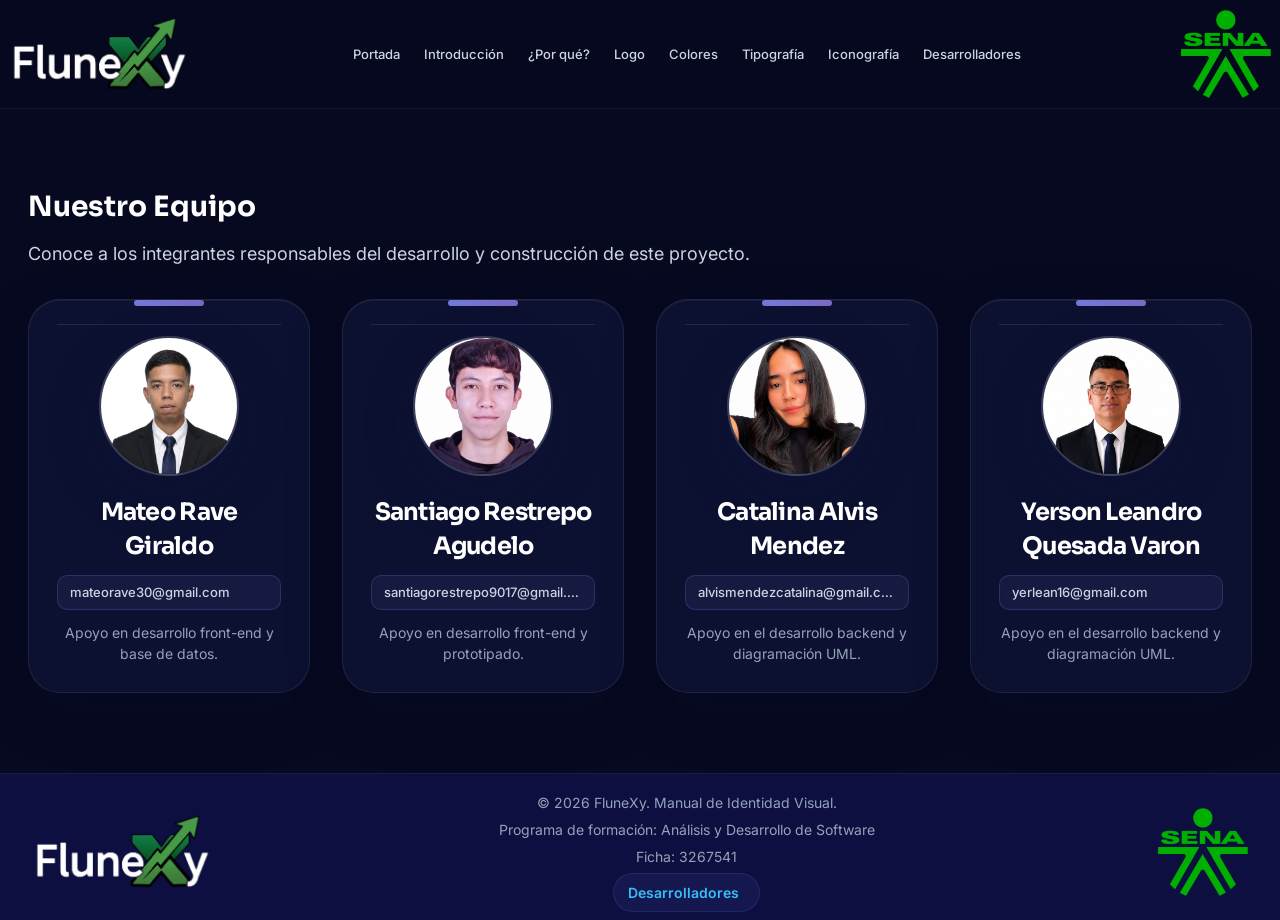
==== commit 943b0b57: "actualizacion responsive v2" ====
--- a/html/desarrolladores.html
+++ b/html/desarrolladores.html
@@ -15,7 +15,7 @@
   <body>
     <header class="header">
       <div class="header-container">
-        <a class="logo-header" href="index.html" aria-label="Volver al inicio">
+        <a class="logo-header" href="../index.html" aria-label="Volver al inicio">
           <img
             src="../assets/images/flunexy logo.png"
             alt="FluneXy logo"
@@ -23,14 +23,21 @@
             height="48"
           />
         </a>
+        <input class="nav-toggle" type="checkbox" id="mobile-menu" />
+        <label class="nav-toggle-label" for="mobile-menu">
+          <span class="sr-only">Abrir menú de navegación</span>
+          <span></span>
+          <span></span>
+          <span></span>
+        </label>
         <nav class="nav-header">
-          <a href="index.html#portada">Portada</a>
-          <a href="index.html#introduccion">Introducción</a>
-          <a href="index.html#por-que">¿Por qué?</a>
-          <a href="index.html#logotipo">Logo</a>
-          <a href="index.html#colores">Colores</a>
-          <a href="index.html#tipografia">Tipografía</a>
-          <a href="index.html#iconografia">Iconografía</a>
+          <a href="/index.html">Portada</a>
+          <a href="../index.html#introduccion">Introducción</a>
+          <a href="/index.html#por-que">¿Por qué?</a>
+          <a href="/index.html#logotipo">Logo</a>
+          <a href="/index.html#colores">Colores</a>
+          <a href="/index.html#tipografia">Tipografía</a>
+          <a href="/index.html#iconografia">Iconografía</a>
           <a href="desarrolladores.html">Desarrolladores</a>
         </nav>
         <img
@@ -63,9 +70,8 @@
               </div>
               <div class="team-card-content">
                 <h3>Mateo Rave Giraldo</h3>
-                <p class="team-phone">
-                  <span>Email:</span> mateorave30@gmail.com
-                </p>
+                <p class="team-phone"><span>Email:</span><a href="mailto:mateorave30@gmail.com" title="mateorave30@gmail.com">mateorave30@gmail.com</a></p>
+                <p class="team-description">Apoyo en desarrollo front-end y base de datos.</p>
               </div>
             </article>
 
@@ -79,9 +85,8 @@
               </div>
               <div class="team-card-content">
                 <h3>Santiago Restrepo Agudelo</h3>
-                <p class="team-phone">
-                  <span>Email:</span> santiagorestrepo9017@gmail.com
-                </p>
+                <p class="team-phone"><span>Email:</span><a href="mailto:santiagorestrepo9017@gmail.com" title="santiagorestrepo9017@gmail.com">santiagorestrepo9017@gmail.com</a></p>
+                <p class="team-description">Apoyo en desarrollo front-end y prototipado.</p>
               </div>
             </article>
 
@@ -95,9 +100,8 @@
               </div>
               <div class="team-card-content">
                 <h3>Catalina Alvis Mendez</h3>
-                <p class="team-phone">
-                  <span>Email:</span> alvismendezcatalina@gmail.com
-                </p>
+                <p class="team-phone"><span>Email:</span><a href="mailto:alvismendezcatalina@gmail.com" title="alvismendezcatalina@gmail.com">alvismendezcatalina@gmail.com</a></p>
+                <p class="team-description">Apoyo en el desarrollo backend y diagramación UML.</p>
               </div>
             </article>
 
@@ -111,9 +115,8 @@
               </div>
               <div class="team-card-content">
                 <h3>Yerson Leandro Quesada Varon</h3>
-                <p class="team-phone">
-                  <span>Email:</span> yerlean16@gmail.com
-                </p>
+                <p class="team-phone"><span>Email:</span><a href="mailto:yerlean16@gmail.com" title="yerlean16@gmail.com">yerlean16@gmail.com</a></p>
+                <p class="team-description">Apoyo en el desarrollo backend y diagramación UML.</p>
               </div>
             </article>
           </div>
--- a/css/style.css
+++ b/css/style.css
@@ -177,11 +177,11 @@
 
 /* HERO SECTION */
 .hero {
-    padding: 120px 32px;
+    padding: 48px 32px;
     display: flex;
     align-items: center;
     justify-content: center;
-    min-height: 100vh;
+    min-height: 0;
     background: linear-gradient(135deg, var(--bg-deep) 0%, var(--bg-card) 100%);
     position: relative;
     overflow: hidden;
@@ -218,7 +218,7 @@
 }
 
 .logo-hero {
-    margin-bottom: 48px;
+    margin-bottom: 24px;
 }
 
 .logo-sena {
@@ -261,6 +261,52 @@
     font-size: 18px;
     line-height: 1.8;
     color: var(--slate300);
+}
+
+/* INTRODUCCIÓN */
+
+
+.intro-content {
+    position: relative;
+    overflow: hidden;
+    padding: 48px 52px;
+    border: 1px solid rgba(var(--indigo-rgb), 0.22);
+    border-radius: 24px;
+    background:
+        linear-gradient(135deg, rgba(var(--indigo-rgb), 0.12), transparent 45%),
+        rgba(var(--bg-card-rgb), 0.7);
+    box-shadow: 0 24px 60px rgba(2, 6, 23, 0.28), inset 0 1px 0 rgba(255, 255, 255, 0.05);
+}
+
+.intro-content::before {
+    content: '';
+    position: absolute;
+    top: -90px;
+    right: -70px;
+    width: 230px;
+    height: 230px;
+    border: 1px solid rgba(var(--violet-rgb), 0.2);
+    border-radius: 50%;
+    box-shadow: 0 0 0 36px rgba(var(--violet-rgb), 0.04), 0 0 0 72px rgba(var(--violet-rgb), 0.025);
+    pointer-events: none;
+}
+
+.intro-text {
+    position: relative;
+    z-index: 1;
+    max-width: 920px;
+}
+
+.intro-text p {
+    margin: 0;
+    font-size: clamp(1rem, 1.4vw, 1.125rem);
+}
+
+.intro-text p + p {
+    margin-top: 24px;
+    padding-top: 24px;
+    border-top: 1px solid rgba(var(--indigo-rgb), 0.18);
+    color: var(--slate400);
 }
 
 /* WHY GRID */
@@ -1556,7 +1602,7 @@
 .footer {
     background-color: var(--bg-card);
     border-top: 1px solid rgba(var(--indigo-rgb), 0.1);
-    padding: 48px 32px;
+    padding: 18px 32px 8px;
 }
 
 .footer-content {
@@ -1583,7 +1629,7 @@
 .footer-text {
     display: flex;
     flex-direction: column;
-    gap:15px;
+    gap: 6px;
     text-align: center;
 }
 /* Footer link styling */
@@ -1675,7 +1721,7 @@
     }
 
     .header-container {
-        padding: 12px 28px;
+        padding: 9px;
     }
 
     .nav-header {
@@ -2688,3 +2734,403 @@
         grid-template-columns: 1fr;
     }
 }
+
+/* Header y footer: ajustes responsivos finales */
+html,
+body {
+    width: 100%;
+    overflow-x: hidden;
+    overflow-x: clip;
+}
+
+.nav-toggle,
+.nav-toggle-label {
+    display: none;
+}
+
+.sr-only {
+    position: absolute;
+    width: 1px;
+    height: 1px;
+    padding: 0;
+    margin: -1px;
+    overflow: hidden;
+    clip: rect(0, 0, 0, 0);
+    white-space: nowrap;
+    border: 0;
+}
+
+@media (max-width: 1024px) {
+    .logo-main-grid {
+        grid-template-columns: minmax(0, 1fr);
+        gap: 24px;
+    }
+
+    .logo-main-panel,
+    .logo-perimeter-card,
+    .logo-card-copy {
+        min-width: 0;
+    }
+}
+
+@media (max-width: 1280px) {
+    .hero {
+        padding: 48px 28px;
+        min-height: 0;
+    }
+}
+
+@media (max-width: 1100px) {
+    .header-container {
+        display: grid;
+        grid-template-columns: minmax(0, 1fr) auto;
+        gap: 10px 20px;
+        padding: 12px 24px;
+    }
+
+    .logo-header {
+        justify-self: start;
+    }
+
+    .logo-sena {
+        justify-self: end;
+        width: 60px;
+        height: 60px;
+    }
+
+    .nav-header {
+        grid-column: 1 / -1;
+        width: 100%;
+        display: grid;
+        grid-template-columns: repeat(auto-fit, minmax(110px, 1fr));
+        gap: 8px 12px;
+        padding: 2px 0 8px;
+        overflow: visible;
+    }
+
+    .nav-header a {
+        min-width: 0;
+        width: 100%;
+        text-align: center;
+    }
+
+    .footer-content {
+        grid-template-columns: auto minmax(0, 1fr) auto;
+        gap: 20px;
+    }
+}
+
+@media (max-width: 768px) {
+    .hero {
+        padding: 40px 20px;
+        min-height: 0;
+    }
+
+    .intro-content {
+        padding: 32px;
+        border-radius: 20px;
+    }
+
+    .intro-content::before {
+        top: -110px;
+        right: -110px;
+        transform: scale(0.8);
+    }
+
+    .intro-text p + p {
+        margin-top: 20px;
+        padding-top: 20px;
+    }
+
+    .header-container {
+        grid-template-columns: minmax(0, 1fr) auto auto;
+        padding: 10px 20px;
+    }
+
+    .logo-header img {
+        height: 56px;
+        max-height: 56px;
+    }
+
+    .logo-sena {
+        width: 52px;
+        height: 52px;
+    }
+
+    .nav-toggle {
+        position: absolute;
+        opacity: 0;
+        pointer-events: none;
+    }
+
+    .nav-toggle-label {
+        display: flex;
+        flex-direction: column;
+        justify-content: center;
+        gap: 5px;
+        width: 42px;
+        height: 42px;
+        padding: 10px;
+        border: 1px solid rgba(var(--indigo-rgb), 0.35);
+        border-radius: 10px;
+        cursor: pointer;
+    }
+
+    .nav-toggle-label > span:not(.sr-only) {
+        display: block;
+        width: 100%;
+        height: 2px;
+        border-radius: 999px;
+        background: var(--white);
+        transition: transform 0.2s ease, opacity 0.2s ease;
+    }
+
+    .nav-header {
+        display: none;
+        grid-template-columns: repeat(2, minmax(0, 1fr));
+        gap: 10px;
+        margin-top: 2px;
+        padding: 14px;
+        border: 1px solid rgba(var(--indigo-rgb), 0.22);
+        border-radius: 16px;
+        background: rgba(var(--bg-card-rgb), 0.98);
+        box-shadow: 0 16px 32px rgba(0, 0, 0, 0.25);
+    }
+
+    .nav-toggle:checked ~ .nav-header {
+        display: grid;
+    }
+
+    .nav-header a {
+        display: flex;
+        align-items: center;
+        justify-content: space-between;
+        min-height: 46px;
+        padding: 10px 12px;
+        border: 1px solid rgba(var(--indigo-rgb), 0.16);
+        border-radius: 10px;
+        background: rgba(var(--indigo-rgb), 0.08);
+        color: var(--slate300);
+        font-size: 13px;
+        font-weight: 600;
+        line-height: 1.2;
+        text-align: left;
+    }
+
+    .nav-header a::after {
+        content: '>';
+        margin-left: 8px;
+        color: var(--indigo);
+        font-size: 20px;
+        line-height: 1;
+    }
+
+    .nav-header a:hover,
+    .nav-header a:focus-visible {
+        border-color: rgba(var(--indigo-rgb), 0.5);
+        background: rgba(var(--indigo-rgb), 0.16);
+        color: var(--white);
+    }
+
+    .nav-toggle:checked + .nav-toggle-label > span:not(.sr-only):nth-child(3) {
+        opacity: 0;
+    }
+
+    .nav-toggle:checked + .nav-toggle-label > span:not(.sr-only):nth-child(2) {
+        transform: translateY(7px) rotate(45deg);
+    }
+
+    .nav-toggle:checked + .nav-toggle-label > span:not(.sr-only):nth-child(4) {
+        transform: translateY(-7px) rotate(-45deg);
+    }
+
+    .nav-header a {
+        font-size: 13px;
+    }
+
+    .footer {
+        padding: 16px 20px 8px;
+    }
+
+    .footer-content {
+        grid-template-columns: 1fr;
+        justify-items: center;
+        gap: 16px;
+        text-align: center;
+    }
+
+    .footer-text {
+        align-items: center;
+        gap: 8px;
+    }
+
+    .footer-logo-flunexy,
+    .footer-logo-sena {
+        width: auto;
+        height: 64px;
+        max-height: 64px;
+    }
+}
+
+@media (max-width: 480px) {
+    .hero {
+        padding: 32px 16px;
+        min-height: 0;
+    }
+
+    .intro-content {
+        padding: 24px 20px;
+        border-radius: 16px;
+    }
+
+    .intro-text p {
+        font-size: 15px;
+        line-height: 1.7;
+    }
+
+    .header-container {
+        padding: 8px 16px;
+        gap: 8px 12px;
+    }
+
+    .logo-header img {
+        height: 46px;
+        max-height: 46px;
+    }
+
+    .logo-sena {
+        width: 44px;
+        height: 44px;
+    }
+
+    .nav-toggle-label {
+        width: 38px;
+        height: 38px;
+        padding: 9px;
+    }
+
+    .nav-header {
+        grid-template-columns: 1fr;
+        gap: 8px;
+        padding: 12px;
+    }
+
+    .nav-header a {
+        font-size: 12px;
+        min-height: 42px;
+    }
+
+    .footer {
+        padding: 14px 16px 6px;
+    }
+
+    .footer-content p {
+        font-size: 13px;
+    }
+
+    .footer-logo-flunexy,
+    .footer-logo-sena {
+        height: 56px;
+        max-height: 56px;
+    }
+}
+
+/* Iconografía centrada en pantallas móviles */
+@media (max-width: 768px) {
+    .icons-grid-16,
+    .icons-grid-20,
+    .icons-grid-24,
+    .icons-grid-32 {
+        justify-items: center;
+    }
+
+    .icon-box {
+        margin-inline: auto;
+    }
+}
+
+/* Tarjetas de color: el contenido siempre queda visible en móvil */
+@media (max-width: 768px) {
+    .color-card {
+        height: auto;
+        min-height: 0;
+        overflow: visible;
+    }
+
+    .color-top {
+        flex: 0 0 180px;
+        min-height: 180px;
+    }
+
+    .color-bottom {
+        flex: 0 0 auto;
+    }
+
+    .color-use,
+    .tech-value {
+        overflow-wrap: anywhere;
+    }
+}
+
+@media (max-width: 480px) {
+    .color-grid {
+        grid-template-columns: 1fr;
+    }
+}
+
+/* Contacto y descripción de desarrolladores */
+.team-phone {
+    width: 100%;
+    margin: 0;
+    padding: 8px 12px;
+    border: 1px solid rgba(var(--indigo-rgb), 0.2);
+    border-radius: 10px;
+    background: rgba(var(--indigo-rgb), 0.08);
+    text-align: center;
+}
+
+.team-phone span {
+    display: none;
+}
+
+.team-phone a {
+    display: block;
+    min-width: 0;
+    color: var(--slate300);
+    font-size: 13px;
+    line-height: 1.3;
+    overflow: hidden;
+    text-overflow: ellipsis;
+    white-space: nowrap;
+    text-decoration: none;
+}
+
+.team-phone a:hover,
+.team-phone a:focus-visible {
+    color: var(--indigo);
+    text-decoration: underline;
+}
+
+.team-description {
+    margin: 0;
+    color: var(--slate400);
+    font-size: 14px;
+    line-height: 1.5;
+}
+
+@media (max-width: 480px) {
+    .team-phone a {
+        font-size: 12px;
+    }
+}
+
+@media (max-width: 768px) {
+    .team-grid {
+        grid-template-columns: 1fr;
+        gap: 20px;
+    }
+
+    .team-card {
+        width: 100%;
+    }
+}
